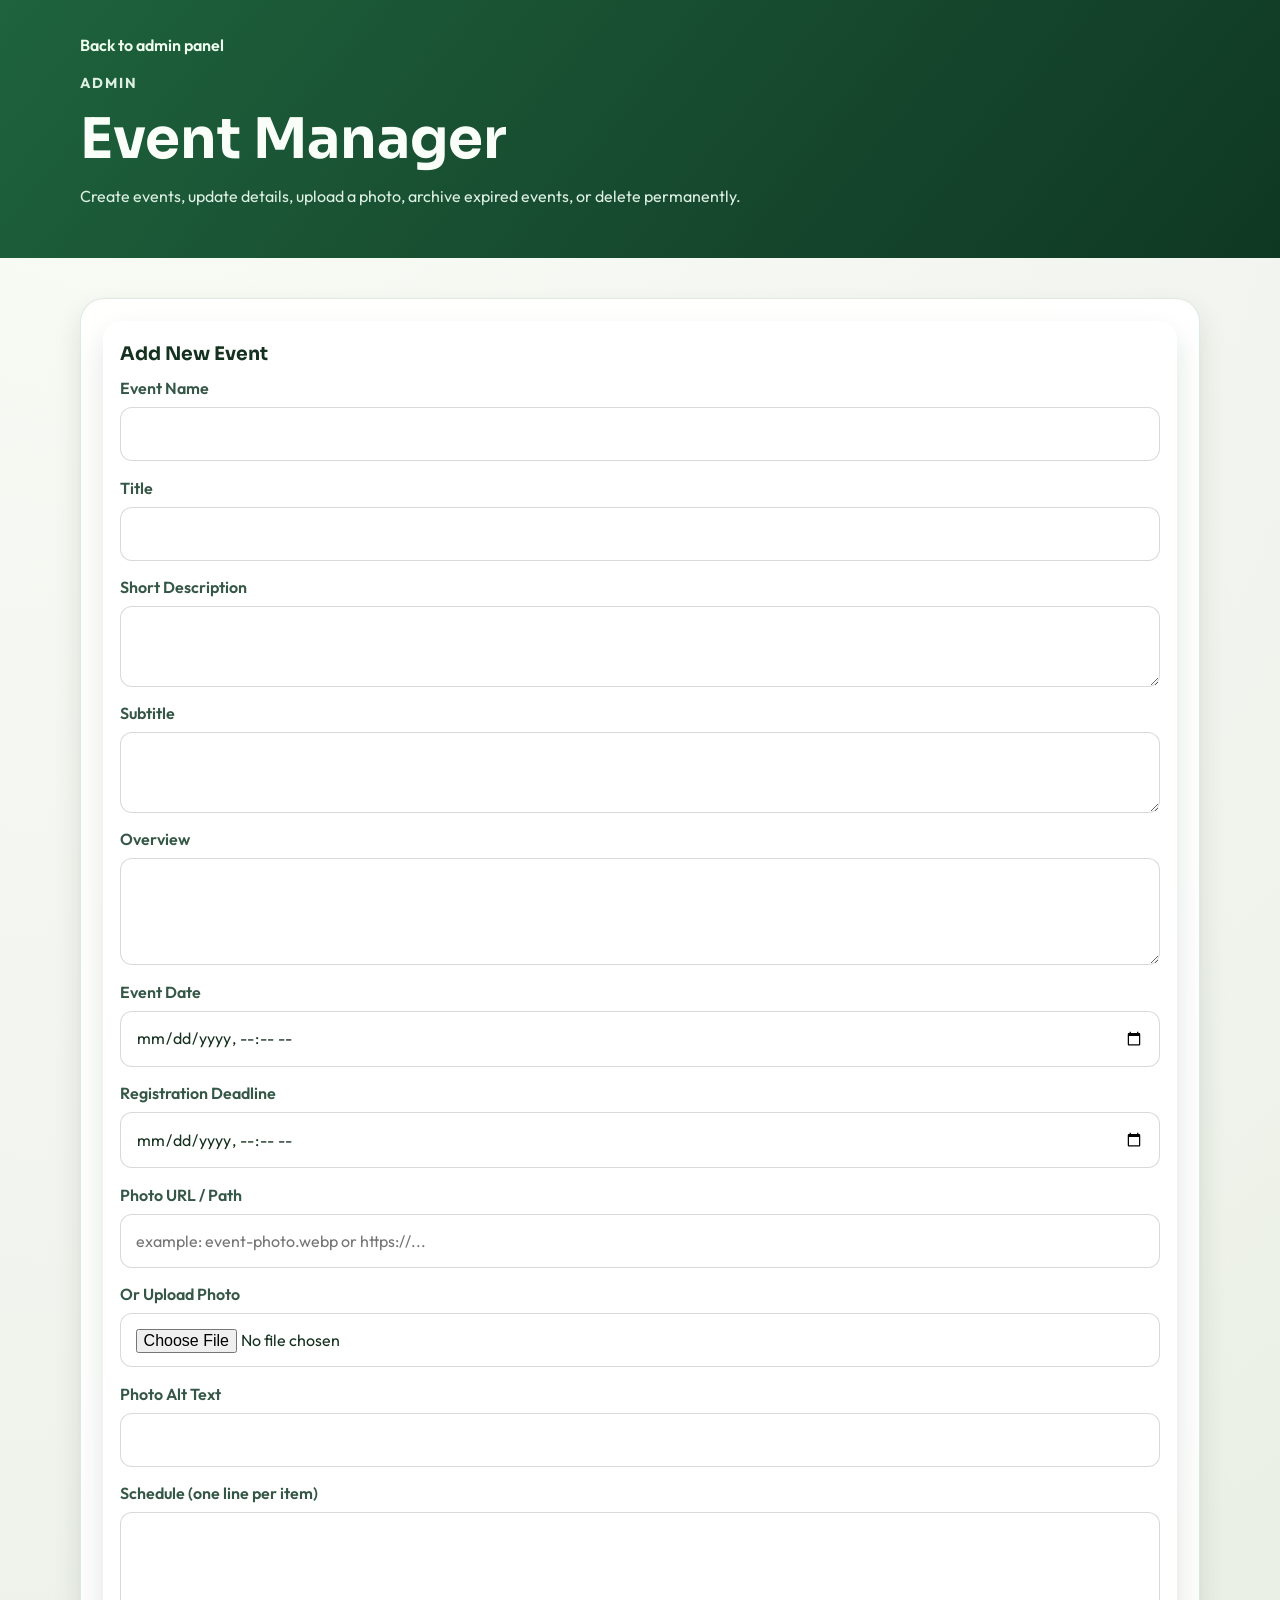
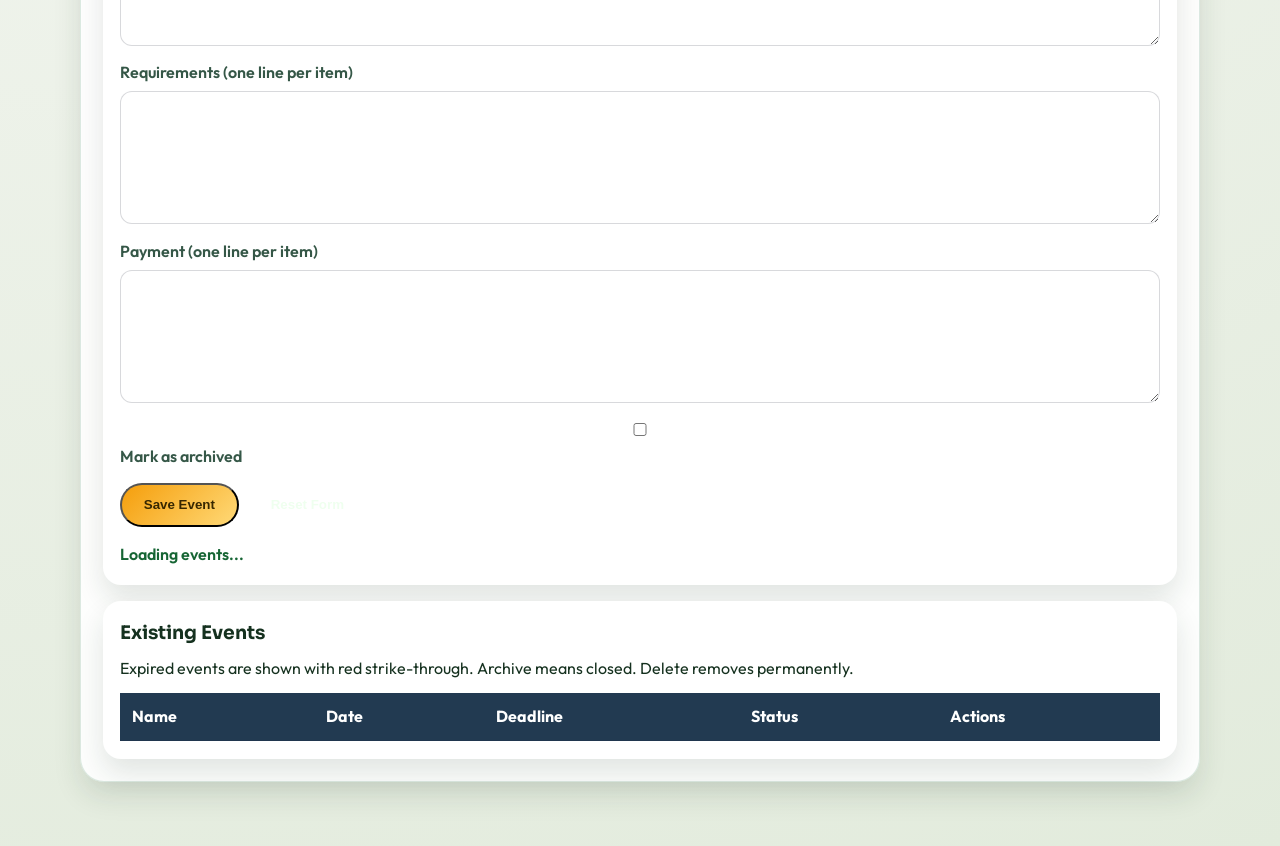
==== admin-event-manager.html @ 210305c0 "Implement event and registration management" ====
<!DOCTYPE html>
<html lang="en">
<head>
	<meta charset="UTF-8">
	<meta name="viewport" content="width=device-width, initial-scale=1.0">
	<title>Event Manager - KUET Adventure Club</title>
	<link rel="preconnect" href="https://fonts.googleapis.com">
	<link rel="preconnect" href="https://fonts.gstatic.com" crossorigin>
	<link href="https://fonts.googleapis.com/css2?family=Outfit:wght@300;400;500;600;700;800&family=Sora:wght@500;600;700&display=swap" rel="stylesheet">
	<link rel="stylesheet" href="p29.css">
	<style>
		.manager-grid {
			display: grid;
			gap: 1rem;
		}
		.manager-form {
			display: grid;
			gap: 0.85rem;
		}
		.manager-form textarea,
		.manager-form input,
		.manager-form select {
			width: 100%;
			padding: 0.8rem 0.9rem;
			border-radius: 12px;
			border: 1px solid rgba(15, 23, 42, 0.16);
			font: inherit;
		}
		.manager-actions {
			display: flex;
			gap: 0.6rem;
			flex-wrap: wrap;
		}
		.manager-table-wrap {
			overflow-x: auto;
		}
		.manager-table {
			width: 100%;
			border-collapse: collapse;
			margin-top: 0.75rem;
		}
		.manager-table th,
		.manager-table td {
			padding: 0.65rem 0.75rem;
			border-bottom: 1px solid rgba(15, 23, 42, 0.08);
			text-align: left;
			vertical-align: top;
		}
		.manager-table th {
			background: rgba(16, 42, 67, 0.92);
			color: #fff;
		}
		.event-name.archived {
			color: #991b1b;
			text-decoration: line-through;
			text-decoration-thickness: 2px;
		}
		.row-actions {
			display: flex;
			gap: 0.35rem;
			flex-wrap: wrap;
		}
		.row-action {
			border: 0;
			border-radius: 999px;
			padding: 0.45rem 0.78rem;
			font: inherit;
			font-weight: 600;
			cursor: pointer;
		}
		.row-action.edit { background: #dbeafe; color: #1d4ed8; }
		.row-action.archive { background: #fee2e2; color: #991b1b; }
		.row-action.unarchive { background: #dcfce7; color: #166534; }
		.row-action.delete { background: #fecaca; color: #7f1d1d; }
		.row-action.register { background: #fef3c7; color: #92400e; text-decoration: none; display: inline-flex; align-items: center; }
	</style>
</head>
<body class="membership-page">
	<header class="page-hero">
		<div class="container page-hero-inner">
			<a href="admin.html" class="back-link">Back to admin panel</a>
			<p class="eyebrow">Admin</p>
			<h1>Event Manager</h1>
			<p>Create events, update details, upload a photo, archive expired events, or delete permanently.</p>
		</div>
	</header>

	<main class="container form-page-wrap">
		<section class="event-detail-card manager-grid">
			<div class="card">
				<h3 id="managerFormTitle">Add New Event</h3>
				<form id="eventManagerForm" class="manager-form">
					<input type="hidden" id="eventId">
					<div class="form-row">
						<label for="eventName">Event Name</label>
						<input id="eventName" required>
					</div>
					<div class="form-row">
						<label for="eventTitle">Title</label>
						<input id="eventTitle" required>
					</div>
					<div class="form-row">
						<label for="eventShortDescription">Short Description</label>
						<textarea id="eventShortDescription" rows="2" required></textarea>
					</div>
					<div class="form-row">
						<label for="eventSubtitle">Subtitle</label>
						<textarea id="eventSubtitle" rows="2" required></textarea>
					</div>
					<div class="form-row">
						<label for="eventOverview">Overview</label>
						<textarea id="eventOverview" rows="3" required></textarea>
					</div>
					<div class="form-row">
						<label for="eventDateUtc">Event Date</label>
						<input id="eventDateUtc" type="datetime-local">
					</div>
					<div class="form-row">
						<label for="eventDeadlineUtc">Registration Deadline</label>
						<input id="eventDeadlineUtc" type="datetime-local">
					</div>
					<div class="form-row">
						<label for="eventImageSrc">Photo URL / Path</label>
						<input id="eventImageSrc" placeholder="example: event-photo.webp or https://...">
					</div>
					<div class="form-row">
						<label for="eventImageFile">Or Upload Photo</label>
						<input id="eventImageFile" type="file" accept="image/*">
					</div>
					<div class="form-row">
						<label for="eventImageAlt">Photo Alt Text</label>
						<input id="eventImageAlt">
					</div>
					<div class="form-row">
						<label for="eventSchedule">Schedule (one line per item)</label>
						<textarea id="eventSchedule" rows="4"></textarea>
					</div>
					<div class="form-row">
						<label for="eventRequirements">Requirements (one line per item)</label>
						<textarea id="eventRequirements" rows="4"></textarea>
					</div>
					<div class="form-row">
						<label for="eventPayment">Payment (one line per item)</label>
						<textarea id="eventPayment" rows="4"></textarea>
					</div>
					<div class="form-row">
						<label><input id="eventArchived" type="checkbox"> Mark as archived</label>
					</div>
					<div class="manager-actions">
						<button type="submit" class="btn btn-primary" id="saveEventBtn">Save Event</button>
						<button type="button" class="btn btn-ghost" id="resetEventBtn">Reset Form</button>
					</div>
					<p class="form-status" id="managerStatus" aria-live="polite"></p>
				</form>
			</div>

			<div class="card">
				<h3>Existing Events</h3>
				<p>Expired events are shown with red strike-through. Archive means closed. Delete removes permanently.</p>
				<div class="manager-table-wrap">
					<table class="manager-table" aria-label="Event manager table">
						<thead>
							<tr>
								<th>Name</th>
								<th>Date</th>
								<th>Deadline</th>
								<th>Status</th>
								<th>Actions</th>
							</tr>
						</thead>
						<tbody id="eventManagerBody"></tbody>
					</table>
				</div>
			</div>
		</section>
	</main>

	<script src="copy-protect.js?v=20260523a"></script>
	<script src="api-client.js?v=20260523c"></script>
	<script>
		(function () {
			var eventsApiPath = "/api/events/catalog";
			var form = document.getElementById("eventManagerForm");
			var formTitle = document.getElementById("managerFormTitle");
			var status = document.getElementById("managerStatus");
			var body = document.getElementById("eventManagerBody");
			var resetBtn = document.getElementById("resetEventBtn");
			var imageFile = document.getElementById("eventImageFile");
			var idInput = document.getElementById("eventId");
			var nameInput = document.getElementById("eventName");
			var titleInput = document.getElementById("eventTitle");
			var shortInput = document.getElementById("eventShortDescription");
			var subtitleInput = document.getElementById("eventSubtitle");
			var overviewInput = document.getElementById("eventOverview");
			var dateInput = document.getElementById("eventDateUtc");
			var deadlineInput = document.getElementById("eventDeadlineUtc");
			var imageSrcInput = document.getElementById("eventImageSrc");
			var imageAltInput = document.getElementById("eventImageAlt");
			var scheduleInput = document.getElementById("eventSchedule");
			var requirementsInput = document.getElementById("eventRequirements");
			var paymentInput = document.getElementById("eventPayment");
			var archivedInput = document.getElementById("eventArchived");

			function splitLines(value) {
				return String(value || "").split(/\r?\n/).map(function (line) {
					return line.trim();
				}).filter(function (line) {
					return !!line;
				});
			}

			function toDateInputValue(value) {
				if (!value) {
					return "";
				}
				var date = new Date(value);
				if (isNaN(date.getTime())) {
					return "";
				}
				var year = date.getUTCFullYear();
				var month = String(date.getUTCMonth() + 1).padStart(2, "0");
				var day = String(date.getUTCDate()).padStart(2, "0");
				var hours = String(date.getUTCHours()).padStart(2, "0");
				var minutes = String(date.getUTCMinutes()).padStart(2, "0");
				return year + "-" + month + "-" + day + "T" + hours + ":" + minutes;
			}

			function fromDateInputValue(value) {
				if (!value) {
					return null;
				}
				return new Date(value).toISOString();
			}

			function escapeHtml(value) {
				return String(value)
					.replace(/&/g, "&amp;")
					.replace(/</g, "&lt;")
					.replace(/>/g, "&gt;")
					.replace(/\"/g, "&quot;")
					.replace(/'/g, "&#39;");
			}

			function setStatus(message, isError) {
				status.textContent = message;
				status.style.color = isError ? "#991b1b" : "#166534";
			}

			function resetForm() {
				form.reset();
				idInput.value = "";
				formTitle.textContent = "Add New Event";
			}

			function buildPayload() {
				return {
					eventName: nameInput.value.trim(),
					title: titleInput.value.trim(),
					shortDescription: shortInput.value.trim(),
					subtitle: subtitleInput.value.trim(),
					overview: overviewInput.value.trim(),
					eventDateUtc: fromDateInputValue(dateInput.value),
					deadlineUtc: fromDateInputValue(deadlineInput.value),
					imageSrc: imageSrcInput.value.trim() || null,
					imageAlt: imageAltInput.value.trim() || null,
					schedule: splitLines(scheduleInput.value),
					requirements: splitLines(requirementsInput.value),
					payment: splitLines(paymentInput.value),
					isArchived: archivedInput.checked
				};
			}

			function fillForm(item) {
				idInput.value = item.id;
				nameInput.value = item.eventName || "";
				titleInput.value = item.title || "";
				shortInput.value = item.shortDescription || "";
				subtitleInput.value = item.subtitle || "";
				overviewInput.value = item.overview || "";
				dateInput.value = toDateInputValue(item.eventDateUtc);
				deadlineInput.value = toDateInputValue(item.deadlineUtc);
				imageSrcInput.value = item.imageSrc || "";
				imageAltInput.value = item.imageAlt || "";
				scheduleInput.value = Array.isArray(item.schedule) ? item.schedule.join("\n") : "";
				requirementsInput.value = Array.isArray(item.requirements) ? item.requirements.join("\n") : "";
				paymentInput.value = Array.isArray(item.payment) ? item.payment.join("\n") : "";
				archivedInput.checked = !!item.isArchived;
				formTitle.textContent = "Update Event";
			}

			function formatDate(value) {
				if (!value) {
					return "-";
				}
				var parsed = new Date(value);
				if (isNaN(parsed.getTime())) {
					return "-";
				}
				return parsed.toLocaleString();
			}

			function loadEvents() {
				setStatus("Loading events...", false);
				return window.KUET_API.requestJson(eventsApiPath + "?includeArchived=true")
					.then(function (events) {
						if (!Array.isArray(events) || events.length === 0) {
							body.innerHTML = "<tr><td colspan='5'>No events found.</td></tr>";
							setStatus("No events yet. Add your first event.", false);
							return;
						}

						body.innerHTML = events.map(function (item) {
							var statusText = item.isExpired ? "Expired (archived)" : (item.isArchived ? "Archived" : "Active");
							var nameClass = item.isArchived ? "event-name archived" : "event-name";
							var archiveAction = "<button type='button' class='row-action " + (item.isArchived ? "unarchive" : "archive") + "' data-action='" + (item.isArchived ? "unarchive" : "archive") + "' data-id='" + item.id + "'>" + (item.isArchived ? "Unarchive" : "Archive") + "</button>";
							if (item.isExpired) {
								archiveAction = "<button type='button' class='row-action unarchive' disabled title='Expired events remain archived'>Expired</button>";
							}
							return "<tr>" +
								"<td><span class='" + nameClass + "'>" + escapeHtml(item.eventName) + "</span></td>" +
								"<td>" + escapeHtml(formatDate(item.eventDateUtc)) + "</td>" +
								"<td>" + escapeHtml(formatDate(item.deadlineUtc)) + "</td>" +
								"<td>" + escapeHtml(statusText) + "</td>" +
								"<td><div class='row-actions'>" +
									"<button type='button' class='row-action edit' data-action='edit' data-id='" + item.id + "'>Edit</button>" +
									archiveAction +
									"<a class='row-action register' href='register.html?event=" + encodeURIComponent(item.eventName) + "'>Event Register</a>" +
									"<button type='button' class='row-action delete' data-action='delete' data-id='" + item.id + "'>Delete</button>" +
								"</div></td>" +
							"</tr>";
						}).join("");
						setStatus("Loaded " + events.length + " event(s).", false);
					});
			}

			form.addEventListener("submit", function (event) {
				event.preventDefault();
				var payload = buildPayload();
				if (!payload.eventName || !payload.title || !payload.subtitle || !payload.overview || !payload.shortDescription) {
					setStatus("Please fill in all required fields.", true);
					return;
				}

				var id = idInput.value;
				var path = id ? eventsApiPath + "/" + encodeURIComponent(id) : eventsApiPath;
				var method = id ? "PUT" : "POST";
				setStatus("Saving event...", false);

				window.KUET_API.requestApi(path, {
					method: method,
					headers: { "Content-Type": "application/json" },
					body: JSON.stringify(payload)
				})
					.then(function (response) {
						if (!response.ok) {
							throw new Error("Save failed (status " + response.status + ").");
						}
						setStatus("Event saved successfully.", false);
						resetForm();
						return loadEvents();
					})
					.catch(function (error) {
						setStatus(error && error.message ? error.message : "Unable to save event.", true);
					});
			});

			resetBtn.addEventListener("click", function () {
				resetForm();
				setStatus("Form reset.", false);
			});

			imageFile.addEventListener("change", function () {
				if (!imageFile.files || !imageFile.files[0]) {
					return;
				}
				var reader = new FileReader();
				reader.onload = function () {
					imageSrcInput.value = String(reader.result || "");
				};
				reader.readAsDataURL(imageFile.files[0]);
			});

			body.addEventListener("click", function (event) {
				var button = event.target.closest("button[data-action]");
				if (!button) {
					return;
				}

				var id = button.getAttribute("data-id");
				var action = button.getAttribute("data-action");
				if (!id || !action) {
					return;
				}

				if (action === "edit") {
					window.KUET_API.requestJson(eventsApiPath + "/" + encodeURIComponent(id))
						.then(function (item) {
							fillForm(item);
							setStatus("Editing event: " + item.eventName, false);
						})
						.catch(function (error) {
							setStatus("Unable to load event: " + (error && error.message ? error.message : error), true);
						});
					return;
				}

				if (action === "delete") {
					if (!window.confirm("Delete this event permanently?")) {
						return;
					}
					window.KUET_API.requestApi(eventsApiPath + "/" + encodeURIComponent(id), { method: "DELETE" })
						.then(function (response) {
							if (response.status !== 204) {
								throw new Error("Delete failed.");
							}
							setStatus("Event deleted permanently.", false);
							if (String(idInput.value) === String(id)) {
								resetForm();
							}
							return loadEvents();
						})
						.catch(function (error) {
							setStatus("Unable to delete event: " + (error && error.message ? error.message : error), true);
						});
					return;
				}

				if (action === "archive" || action === "unarchive") {
					var method = action === "archive" ? "POST" : "DELETE";
					window.KUET_API.requestApi(eventsApiPath + "/" + encodeURIComponent(id) + "/archive", { method: method })
						.then(function (response) {
							if (response.status !== 204) {
								throw new Error((action === "archive" ? "Archive" : "Unarchive") + " failed.");
							}
							setStatus(action === "archive" ? "Event archived." : "Event unarchived.", false);
							return loadEvents();
						})
						.catch(function (error) {
							setStatus("Unable to update archive state: " + (error && error.message ? error.message : error), true);
						});
				}
			});

			loadEvents();
		})();
	</script>
</body>
</html>
---- p29.css ----
:root {
	--bg: #f2f5ef;
	--bg-alt: #dce7d7;
	--text: #15311f;
	--muted: #355747;
	--brand: #126a3a;
	--brand-dark: #0d4f2b;
	--accent: #f59e0b;
	--surface: #ffffff;
	--shadow: 0 14px 28px rgba(22, 46, 31, 0.12);
	--radius: 18px;
}

* {
	margin: 0;
	padding: 0;
	box-sizing: border-box;
	-webkit-user-select: none;
	-moz-user-select: none;
	-ms-user-select: none;
	user-select: none;
}

html {
	scroll-behavior: smooth;
}

body {
	font-family: "Outfit", sans-serif;
	color: var(--text);
	background: radial-gradient(circle at 10% 0%, #f9fbf5 0%, var(--bg) 45%, #e2ebdc 100%);
	line-height: 1.65;
}

.container {
	width: min(1120px, 92%);
	margin-inline: auto;
}

.hero {
	min-height: 92vh;
	background:
		linear-gradient(rgba(7, 28, 16, 0.62), rgba(7, 28, 16, 0.42)),
		repeating-linear-gradient(
			145deg,
			rgba(255, 255, 255, 0.06) 0,
			rgba(255, 255, 255, 0.06) 20px,
			transparent 20px,
			transparent 40px
		),
		linear-gradient(130deg, #1e633d 0%, #184e31 45%, #0f3823 100%);
	color: #f9fff8;
	display: grid;
	align-content: start;
}

.navbar {
	display: flex;
	justify-content: space-between;
	align-items: center;
	padding: 1.25rem 0;
}

.brand {
	display: flex;
	align-items: center;
	gap: 0.75rem;
	text-decoration: none;
}

.brand-badge {
	width: 46px;
	height: 46px;
	border-radius: 50%;
	background: linear-gradient(135deg, var(--accent), #ffe29c);
	color: #2f2103;
	font-family: "Sora", sans-serif;
	font-weight: 700;
	display: grid;
	place-items: center;
}

.brand-text {
	color: #f6fff4;
	font-family: "Sora", sans-serif;
	font-weight: 600;
	letter-spacing: 0.2px;
}

.nav-links {
	display: flex;
	gap: 1.15rem;
	list-style: none;
}

.nav-links a {
	color: #ecffeb;
	text-decoration: none;
	font-weight: 500;
	opacity: 0.92;
}

.nav-links a:hover {
	opacity: 1;
	color: #fff7d6;
}

.hero-content {
	margin-top: clamp(2rem, 9vw, 6rem);
	padding-bottom: 4.2rem;
	animation: rise 0.9s ease;
}

.hero-grid {
	display: grid;
	grid-template-columns: 1.2fr 0.8fr;
	gap: 1.6rem;
	align-items: center;
}

.hero-copy {
	max-width: 740px;
}

.hero-photo-wrap {
	margin: 0;
	border-radius: 24px;
	overflow: hidden;
	border: 3px solid rgba(255, 255, 255, 0.25);
	box-shadow: 0 18px 34px rgba(8, 28, 17, 0.34);
	transform: rotate(-1.2deg);
	justify-self: end;
	max-width: 390px;
	width: 100%;
}

.hero-photo {
	display: block;
	width: 100%;
	height: 100%;
	min-height: 300px;
	object-fit: cover;
}

.eyebrow {
	color: var(--accent);
	font-size: 0.9rem;
	text-transform: uppercase;
	letter-spacing: 2px;
	font-weight: 700;
}

.hero h1 {
	margin-top: 0.6rem;
	font-size: clamp(2rem, 5.8vw, 4.25rem);
	font-family: "Sora", sans-serif;
	line-height: 1.05;
}

.hero-title {
	position: relative;
	display: inline-block;
	isolation: isolate;
	animation: titlePop 900ms cubic-bezier(0.2, 1.1, 0.3, 1) both;
}

.hero-title span {
	position: relative;
	display: inline-block;
	z-index: 1;
	text-shadow: 0 0 0 rgba(255, 255, 255, 0.2);
	animation: titleGlow 2.8s ease-in-out infinite;
}

.hero-title::before,
.hero-title::after {
	content: "✦";
	position: absolute;
	color: #ff9cb3;
	font-size: clamp(0.95rem, 1.5vw, 1.2rem);
	text-shadow: 0 0 14px rgba(255, 226, 156, 0.85);
	opacity: 0.95;
	pointer-events: none;
	animation: sparkleFloat 2.8s ease-in-out infinite;
}

.hero-title::before {
	top: -0.55em;
	left: -0.75em;
}

.hero-title::after {
	right: -0.55em;
	bottom: 0.1em;
	animation-delay: 0.7s;
}

.hero-subtext {
	margin-top: 1rem;
	width: min(740px, 100%);
	color: #ddf0e3;
	font-size: clamp(1rem, 2vw, 1.2rem);
}

.hero-actions {
	margin-top: 1.8rem;
	display: flex;
	gap: 0.9rem;
	flex-wrap: wrap;
}

.btn {
	display: inline-flex;
	align-items: center;
	justify-content: center;
	text-decoration: none;
	border-radius: 999px;
	padding: 0.78rem 1.35rem;
	font-weight: 600;
	transition: transform 0.2s ease, background 0.2s ease;
}

.btn:hover {
	transform: translateY(-2px);
}

.btn.is-disabled {
	pointer-events: none;
	opacity: 0.6;
	filter: grayscale(0.2);
}

.btn-primary {
	background: linear-gradient(135deg, var(--accent), #ffd977);
	color: #372700;
}

.btn-ghost {
	border: 1.5px solid rgba(255, 255, 255, 0.4);
	color: #efffef;
	background: rgba(255, 255, 255, 0.04);
}

.section {
	padding: clamp(3.6rem, 9vw, 6.5rem) 0;
}

.section-alt {
	background: linear-gradient(145deg, var(--bg-alt), #e6efe1);
}

.event-item.is-archived {
	border: 1px solid rgba(185, 28, 28, 0.28);
	background: #fff5f5;
}

.event-item.is-archived h3 {
	color: #991b1b;
	text-decoration: line-through;
	text-decoration-thickness: 2px;
}

.event-item.is-archived .event-date {
	background: #fee2e2;
	color: #991b1b;
}

.event-archived-note {
	margin-top: 0.5rem;
	color: #991b1b;
	font-weight: 700;
}

.events-status {
	margin-top: 0.8rem;
	font-weight: 600;
	color: var(--muted);
}

.section-heading h2 {
	font-family: "Sora", sans-serif;
	margin-top: 0.35rem;
	font-size: clamp(1.5rem, 3.2vw, 2.35rem);
	line-height: 1.2;
}

.about-grid,
.activity-grid,
.contact-grid {
	margin-top: 1.7rem;
	display: grid;
	grid-template-columns: repeat(auto-fit, minmax(220px, 1fr));
	gap: 1rem;
}

.card,
.activity-card,
.contact-card,
.event-item {
	background: var(--surface);
	border-radius: var(--radius);
	padding: 1.1rem 1.05rem;
	box-shadow: var(--shadow);
}

.card h3,
.activity-card h3,
.contact-card h3,
.event-item h3 {
	font-family: "Sora", sans-serif;
	margin-bottom: 0.35rem;
}

.activity-card {
	border-top: 4px solid var(--brand);
}

.event-list {
	margin-top: 1.7rem;
	display: grid;
	gap: 1rem;
}

.event-actions {
	margin-top: 0.8rem;
	display: flex;
	gap: 0.6rem;
	flex-wrap: wrap;
}

.event-register-btn {
	border: none;
	cursor: pointer;
}

.event-view-btn {
	border: 1.5px solid rgba(18, 106, 58, 0.4);
	background: #f4faf1;
	color: var(--brand-dark);
}

.event-view-btn.is-active {
	background: #e8f5e3;
	border-color: rgba(18, 106, 58, 0.65);
	cursor: default;
}

.event-hero-photo-wrap {
	margin: 0 0 1rem;
	border-radius: 24px;
	overflow: hidden;
	border: 1px solid rgba(18, 106, 58, 0.14);
	box-shadow: var(--shadow);
}

.event-hero-photo {
	display: block;
	width: 100%;
	max-height: 360px;
	object-fit: cover;
}

.event-date {
	display: inline-block;
	margin-bottom: 0.35rem;
	background: #eaf4e7;
	color: var(--brand-dark);
	border-radius: 999px;
	padding: 0.2rem 0.75rem;
	font-size: 0.85rem;
	font-weight: 700;
}

.membership-grid {
	display: grid;
	grid-template-columns: 1fr 1.05fr;
	gap: 1.5rem;
	align-items: start;
}

.form-open-btn {
	margin: 1rem 0 1.1rem;
	border: none;
	cursor: pointer;
}

.join-list {
	list-style: none;
	display: grid;
	gap: 0.45rem;
}

.join-list li {
	background: #f4faf1;
	padding: 0.55rem 0.8rem;
	border-radius: 10px;
	border-left: 3px solid var(--brand);
}

.membership-form {
	background: rgba(255, 255, 255, 0.8);
	backdrop-filter: blur(8px);
	border: 1px solid rgba(18, 106, 58, 0.12);
	border-radius: 24px;
	padding: 1.25rem;
	box-shadow: var(--shadow);
	display: grid;
	gap: 0.95rem;
}

.form-row {
	display: grid;
	gap: 0.35rem;
}

.form-row label {
	font-weight: 600;
	color: var(--muted);
}

.form-label {
	font-weight: 600;
	color: var(--muted);
}

.form-row input,
.form-row select,
.form-row textarea {
	width: 100%;
	border: 1px solid rgba(21, 49, 31, 0.15);
	border-radius: 12px;
	padding: 0.82rem 0.9rem;
	font: inherit;
	background: #fff;
	color: var(--text);
	outline: none;
	transition: border-color 0.2s ease, box-shadow 0.2s ease;
}

.asp-input {
	width: 100%;
	border: 1px solid rgba(21, 49, 31, 0.15);
	border-radius: 12px;
	padding: 0.82rem 0.9rem;
	font: inherit;
	background: #fff;
	color: var(--text);
	outline: none;
}

.asp-grid {
	width: 100%;
	border-collapse: collapse;
	font-size: 0.92rem;
	overflow-x: auto;
	display: block;
}

.asp-grid th,
.asp-grid td {
	padding: 0.55rem;
	border: 1px solid rgba(18, 106, 58, 0.14);
	text-align: left;
	white-space: nowrap;
}

.asp-grid th {
	background: #edf7ea;
	font-family: "Sora", sans-serif;
}

.radio-group {
	display: flex;
	gap: 1rem;
	flex-wrap: wrap;
	padding: 0.4rem 0 0.1rem;
}

.radio-group label {
	display: inline-flex;
	align-items: center;
	gap: 0.45rem;
	font-weight: 500;
	color: var(--text);
}

.radio-group input {
	width: auto;
	accent-color: var(--brand);
}

.form-row input:focus,
.form-row select:focus,
.form-row textarea:focus {
	border-color: var(--brand);
	box-shadow: 0 0 0 3px rgba(18, 106, 58, 0.12);
}

.form-submit {
	justify-self: start;
	cursor: pointer;
	border: none;
}

.form-status {
	min-height: 1.4em;
	font-weight: 600;
	color: var(--brand-dark);
}

.success-panel {
	margin-top: 1.25rem;
	padding: 1.5rem;
	border-radius: 24px;
	background: linear-gradient(145deg, #ffffff, #edf6e8);
	border: 1px solid rgba(18, 106, 58, 0.14);
	box-shadow: var(--shadow);
	display: grid;
	gap: 0.9rem;
}

.success-panel h2 {
	font-family: "Sora", sans-serif;
	font-size: clamp(1.5rem, 3vw, 2.2rem);
	line-height: 1.15;
}

.success-actions {
	display: flex;
	gap: 0.9rem;
	flex-wrap: wrap;
}

.membership-preview {
	margin-top: 1rem;
}

.page-hero {
	background: linear-gradient(130deg, #1e633d 0%, #184e31 45%, #0f3823 100%);
	color: #f9fff8;
	padding: 2rem 0 3rem;
}

.page-hero-inner {
	display: grid;
	gap: 0.85rem;
}

.back-link {
	color: #efffef;
	text-decoration: none;
	font-weight: 600;
}

.back-link:hover {
	text-decoration: underline;
}

.page-hero h1 {
	font-family: "Sora", sans-serif;
	font-size: clamp(2rem, 5vw, 3.5rem);
	line-height: 1.08;
}

.page-hero p {
	max-width: 700px;
	color: #ddf0e3;
}

.form-page-wrap {
	padding: 2.5rem 0 4rem;
}

.detail-top-actions {
	margin-top: 0.55rem;
}

.event-detail-card {
	background: rgba(255, 255, 255, 0.92);
	border: 1px solid rgba(18, 106, 58, 0.14);
	border-radius: 24px;
	padding: 1.4rem;
	box-shadow: var(--shadow);
}

.event-detail-grid {
	display: grid;
	grid-template-columns: repeat(2, minmax(0, 1fr));
	gap: 1rem;
}

.event-detail-grid h2 {
	font-family: "Sora", sans-serif;
	font-size: clamp(1.2rem, 2.6vw, 1.55rem);
	margin-bottom: 0.45rem;
}

.event-detail-list {
	padding-left: 1.1rem;
	display: grid;
	gap: 0.35rem;
}

.form-page-form {
	padding: 1.4rem;
	border-radius: 26px;
	box-shadow: var(--shadow);
	background: rgba(255, 255, 255, 0.92);
	backdrop-filter: blur(10px);
}

.form-grid {
	display: grid;
	grid-template-columns: repeat(2, minmax(0, 1fr));
	gap: 1rem;
}

.full-width {
	grid-column: 1 / -1;
}

.form-actions {
	margin-top: 1.2rem;
	display: flex;
	gap: 0.9rem;
	flex-wrap: wrap;
}

.form-cancel {
	border: 1.5px solid rgba(21, 49, 31, 0.15);
	color: var(--text);
}

.form-page-wrap .membership-form {
	gap: 0;
}

.form-page-wrap .membership-form .form-row {
	margin-bottom: 0;
}

.footer {
	background: linear-gradient(145deg, #0f3d25, #0a2d1c);
	color: #d8eedc;
	padding: 1.1rem 0;
}

.footer-wrap {
	display: flex;
	justify-content: space-between;
	gap: 0.85rem;
	flex-wrap: wrap;
}

@keyframes rise {
	from {
		opacity: 0;
		transform: translateY(20px);
	}
	to {
		opacity: 1;
		transform: translateY(0);
	}
}

@keyframes titlePop {
	0% {
		opacity: 0;
		transform: scale(0.72) translateY(18px) rotate(-2deg);
		filter: blur(2px);
	}
	70% {
		opacity: 1;
		transform: scale(1.06) translateY(0) rotate(0deg);
		filter: blur(0);
	}
	100% {
		opacity: 1;
		transform: scale(1) translateY(0) rotate(0deg);
		filter: blur(0);
	}
}

@keyframes titleGlow {
	0%,
	100% {
		text-shadow:
			0 0 0 rgba(255, 255, 255, 0.2),
			0 0 10px rgba(255, 226, 156, 0.18);
	}
	50% {
		text-shadow:
			0 0 6px rgba(255, 255, 255, 0.45),
			0 0 18px rgba(255, 226, 156, 0.45),
			0 0 28px rgba(255, 226, 156, 0.22);
	}
}

@keyframes sparkleFloat {
	0%,
	100% {
		transform: translateY(0) scale(0.95) rotate(0deg);
		opacity: 0.75;
	}
	50% {
		transform: translateY(-10px) scale(1.2) rotate(18deg);
		opacity: 1;
	}
}

@media (max-width: 960px) {
	.hero-grid {
		grid-template-columns: 1fr;
	}

	.hero-photo-wrap {
		justify-self: start;
		max-width: 520px;
		transform: rotate(0deg);
	}

	.membership-grid {
		grid-template-columns: 1fr;
	}

	.nav-links {
		gap: 0.8rem;
		flex-wrap: wrap;
		justify-content: flex-end;
	}
}

@media (max-width: 640px) {
	.navbar {
		flex-direction: column;
		align-items: flex-start;
		gap: 0.9rem;
	}

	.nav-links {
		justify-content: flex-start;
	}

	.hero-content {
		margin-top: 1.4rem;
	}

	.form-submit {
		width: 100%;
	}

	.form-open-btn {
		width: 100%;
	}

	.hero-photo {
		min-height: 230px;
	}

	.btn {
		width: 100%;
	}

	.form-grid {
		grid-template-columns: 1fr;
	}

	.event-detail-grid {
		grid-template-columns: 1fr;
	}

	.form-actions .btn {
		width: 100%;
	}

	.success-actions .btn {
		width: 100%;
	}
}
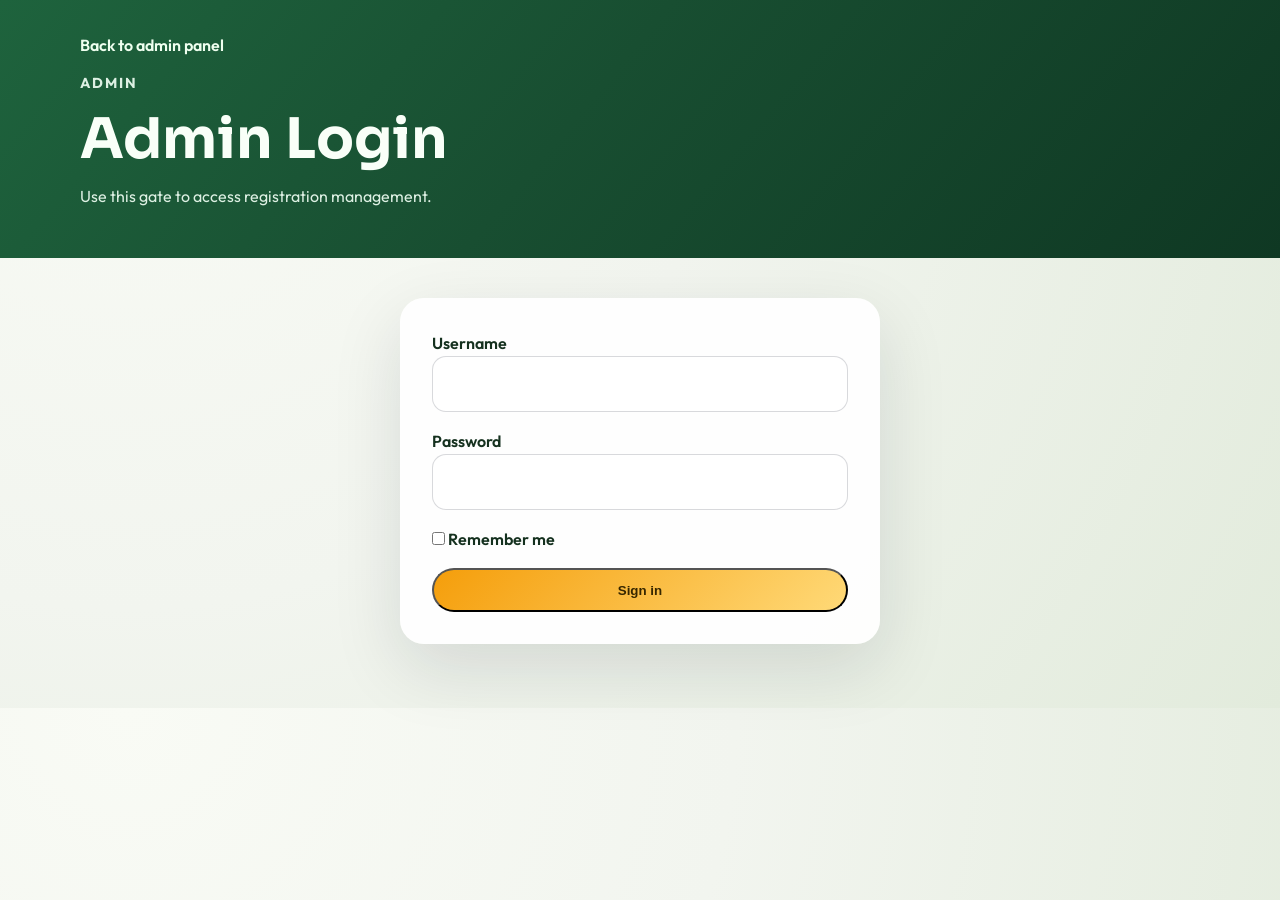
==== commit 9270b51c: "Gate admin access: route Admin links to login and enforce client-side admin session" ====
--- a/admin-event-manager.html
+++ b/admin-event-manager.html
@@ -25,6 +25,19 @@
 			border-radius: 12px;
 			border: 1px solid rgba(15, 23, 42, 0.16);
 			font: inherit;
+		}
+		.manager-form input[type="checkbox"] {
+			width: auto;
+			accent-color: #f59e0b;
+			vertical-align: middle;
+		}
+		.manager-form input:focus,
+		.manager-form textarea:focus,
+		.manager-form select:focus {
+			outline: 2px solid rgba(245, 158, 11, 0.28);
+			outline-offset: 1px;
+			border-color: rgba(245, 158, 11, 0.75);
+			box-shadow: 0 0 0 4px rgba(245, 158, 11, 0.12);
 		}
 		.manager-actions {
 			display: flex;
@@ -113,11 +126,11 @@
 					</div>
 					<div class="form-row">
 						<label for="eventDateUtc">Event Date</label>
-						<input id="eventDateUtc" type="datetime-local">
+						<input id="eventDateUtc" type="datetime-local" step="60">
 					</div>
 					<div class="form-row">
 						<label for="eventDeadlineUtc">Registration Deadline</label>
-						<input id="eventDeadlineUtc" type="datetime-local">
+						<input id="eventDeadlineUtc" type="datetime-local" step="60">
 					</div>
 					<div class="form-row">
 						<label for="eventImageSrc">Photo URL / Path</label>
@@ -177,6 +190,23 @@
 
 	<script src="copy-protect.js?v=20260523a"></script>
 	<script src="api-client.js?v=20260523c"></script>
+	<script>
+		// Require admin authentication for this page.
+		(function () {
+			function isAuthenticated() {
+				try {
+					if (sessionStorage.getItem('kuetAdminSession') === '1') return true;
+					if (document.cookie && document.cookie.indexOf('kuetAdminAuth=1') !== -1) return true;
+				} catch (e) { }
+				return false;
+			}
+
+			if (!isAuthenticated()) {
+				var returnUrl = encodeURIComponent(location.pathname.substring(location.pathname.lastIndexOf('/') + 1));
+				location.replace('AdminLogin.html?returnUrl=' + returnUrl);
+			}
+		})();
+	</script>
 	<script>
 		(function () {
 			var eventsApiPath = "/api/events/catalog";
@@ -200,6 +230,7 @@
 			var requirementsInput = document.getElementById("eventRequirements");
 			var paymentInput = document.getElementById("eventPayment");
 			var archivedInput = document.getElementById("eventArchived");
+			var eventCache = [];
 
 			function splitLines(value) {
 				return String(value || "").split(/\r?\n/).map(function (line) {
@@ -209,27 +240,40 @@
 				});
 			}
 
+			// Convert ISO/UTC string -> local YYYY-MM-DDTHH:MM for datetime-local input
 			function toDateInputValue(value) {
 				if (!value) {
 					return "";
 				}
+				// Accept either ISO datetime or date-only (YYYY-MM-DD).
+				if (typeof value === "string" && /^\d{4}-\d{2}-\d{2}$/.test(value)) {
+					value = value + "T00:00:00";
+				}
 				var date = new Date(value);
 				if (isNaN(date.getTime())) {
 					return "";
 				}
-				var year = date.getUTCFullYear();
-				var month = String(date.getUTCMonth() + 1).padStart(2, "0");
-				var day = String(date.getUTCDate()).padStart(2, "0");
-				var hours = String(date.getUTCHours()).padStart(2, "0");
-				var minutes = String(date.getUTCMinutes()).padStart(2, "0");
+				// Use local date/time components so the browser's datetime-local control shows correct values
+				var year = date.getFullYear();
+				var month = String(date.getMonth() + 1).padStart(2, "0");
+				var day = String(date.getDate()).padStart(2, "0");
+				var hours = String(date.getHours()).padStart(2, "0");
+				var minutes = String(date.getMinutes()).padStart(2, "0");
 				return year + "-" + month + "-" + day + "T" + hours + ":" + minutes;
 			}
 
+			// Convert datetime-local (local time) -> ISO UTC string, return null for empty/invalid
 			function fromDateInputValue(value) {
 				if (!value) {
 					return null;
 				}
-				return new Date(value).toISOString();
+				// The browser provides a local date/time string like 'YYYY-MM-DDTHH:MM'.
+				// Construct a Date using that local time and convert to ISO (UTC) for server storage.
+				var parsed = new Date(value);
+				if (isNaN(parsed.getTime())) {
+					return null;
+				}
+				return parsed.toISOString();
 			}
 
 			function escapeHtml(value) {
@@ -299,37 +343,79 @@
 				return parsed.toLocaleString();
 			}
 
-			function loadEvents() {
-				setStatus("Loading events...", false);
+			function sortEvents(events) {
+				return events.slice().sort(function (left, right) {
+					var leftDate = left && left.eventDateUtc ? new Date(left.eventDateUtc).getTime() : Number.POSITIVE_INFINITY;
+					var rightDate = right && right.eventDateUtc ? new Date(right.eventDateUtc).getTime() : Number.POSITIVE_INFINITY;
+					if (leftDate !== rightDate) {
+						return leftDate - rightDate;
+					}
+					return String(left && left.eventName ? left.eventName : "").localeCompare(String(right && right.eventName ? right.eventName : ""));
+				});
+			}
+
+			function renderEvents(events) {
+				if (!Array.isArray(events) || events.length === 0) {
+					body.innerHTML = "<tr><td colspan='5'>No events found.</td></tr>";
+					return;
+				}
+
+				body.innerHTML = events.map(function (item) {
+					var statusText = item.isExpired ? "Expired (archived)" : (item.isArchived ? "Archived" : "Active");
+					var nameClass = item.isArchived ? "event-name archived" : "event-name";
+					var archiveAction = "<button type='button' class='row-action " + (item.isArchived ? "unarchive" : "archive") + "' data-action='" + (item.isArchived ? "unarchive" : "archive") + "' data-id='" + item.id + "'>" + (item.isArchived ? "Unarchive" : "Archive") + "</button>";
+					if (item.isExpired) {
+						archiveAction = "<button type='button' class='row-action unarchive' disabled title='Expired events remain archived'>Expired</button>";
+					}
+					return "<tr>" +
+						"<td><span class='" + nameClass + "'>" + escapeHtml(item.eventName) + "</span></td>" +
+						"<td>" + escapeHtml(formatDate(item.eventDateUtc)) + "</td>" +
+						"<td>" + escapeHtml(formatDate(item.deadlineUtc)) + "</td>" +
+						"<td>" + escapeHtml(statusText) + "</td>" +
+						"<td><div class='row-actions'>" +
+							"<button type='button' class='row-action edit' data-action='edit' data-id='" + item.id + "'>Edit</button>" +
+							archiveAction +
+							"<a class='row-action register' href='register.html?event=" + encodeURIComponent(item.eventName) + "'>Event Register</a>" +
+							"<button type='button' class='row-action delete' data-action='delete' data-id='" + item.id + "'>Delete</button>" +
+						"</div></td>" +
+					"</tr>";
+				}).join("");
+			}
+
+			function upsertEventCache(item) {
+				if (!item || item.id == null) {
+					return;
+				}
+
+				var index = eventCache.findIndex(function (entry) {
+					return String(entry.id) === String(item.id);
+				});
+
+				if (index >= 0) {
+					eventCache[index] = item;
+				} else {
+					eventCache.push(item);
+				}
+
+				eventCache = sortEvents(eventCache);
+				renderEvents(eventCache);
+			}
+
+			function loadEvents(silent) {
+				if (!silent) {
+					setStatus("Loading events...", false);
+				}
 				return window.KUET_API.requestJson(eventsApiPath + "?includeArchived=true")
 					.then(function (events) {
-						if (!Array.isArray(events) || events.length === 0) {
-							body.innerHTML = "<tr><td colspan='5'>No events found.</td></tr>";
-							setStatus("No events yet. Add your first event.", false);
-							return;
+						eventCache = Array.isArray(events) ? sortEvents(events) : [];
+						renderEvents(eventCache);
+						if (!silent) {
+							if (!eventCache.length) {
+								setStatus("No events yet. Add your first event.", false);
+							} else {
+								setStatus("Loaded " + eventCache.length + " event(s).", false);
+							}
 						}
-
-						body.innerHTML = events.map(function (item) {
-							var statusText = item.isExpired ? "Expired (archived)" : (item.isArchived ? "Archived" : "Active");
-							var nameClass = item.isArchived ? "event-name archived" : "event-name";
-							var archiveAction = "<button type='button' class='row-action " + (item.isArchived ? "unarchive" : "archive") + "' data-action='" + (item.isArchived ? "unarchive" : "archive") + "' data-id='" + item.id + "'>" + (item.isArchived ? "Unarchive" : "Archive") + "</button>";
-							if (item.isExpired) {
-								archiveAction = "<button type='button' class='row-action unarchive' disabled title='Expired events remain archived'>Expired</button>";
-							}
-							return "<tr>" +
-								"<td><span class='" + nameClass + "'>" + escapeHtml(item.eventName) + "</span></td>" +
-								"<td>" + escapeHtml(formatDate(item.eventDateUtc)) + "</td>" +
-								"<td>" + escapeHtml(formatDate(item.deadlineUtc)) + "</td>" +
-								"<td>" + escapeHtml(statusText) + "</td>" +
-								"<td><div class='row-actions'>" +
-									"<button type='button' class='row-action edit' data-action='edit' data-id='" + item.id + "'>Edit</button>" +
-									archiveAction +
-									"<a class='row-action register' href='register.html?event=" + encodeURIComponent(item.eventName) + "'>Event Register</a>" +
-									"<button type='button' class='row-action delete' data-action='delete' data-id='" + item.id + "'>Delete</button>" +
-								"</div></td>" +
-							"</tr>";
-						}).join("");
-						setStatus("Loaded " + events.length + " event(s).", false);
 					});
 			}
 
@@ -355,9 +441,16 @@
 						if (!response.ok) {
 							throw new Error("Save failed (status " + response.status + ").");
 						}
-						setStatus("Event saved successfully.", false);
-						resetForm();
-						return loadEvents();
+						return response.json().then(function (savedItem) {
+							if (savedItem && savedItem.id != null) {
+								upsertEventCache(savedItem);
+							}
+							setStatus("Event saved successfully.", false);
+							resetForm();
+							loadEvents(true).catch(function () {
+								// Keep the optimistic row visible if refresh fails.
+							});
+						});
 					})
 					.catch(function (error) {
 						setStatus(error && error.message ? error.message : "Unable to save event.", true);
